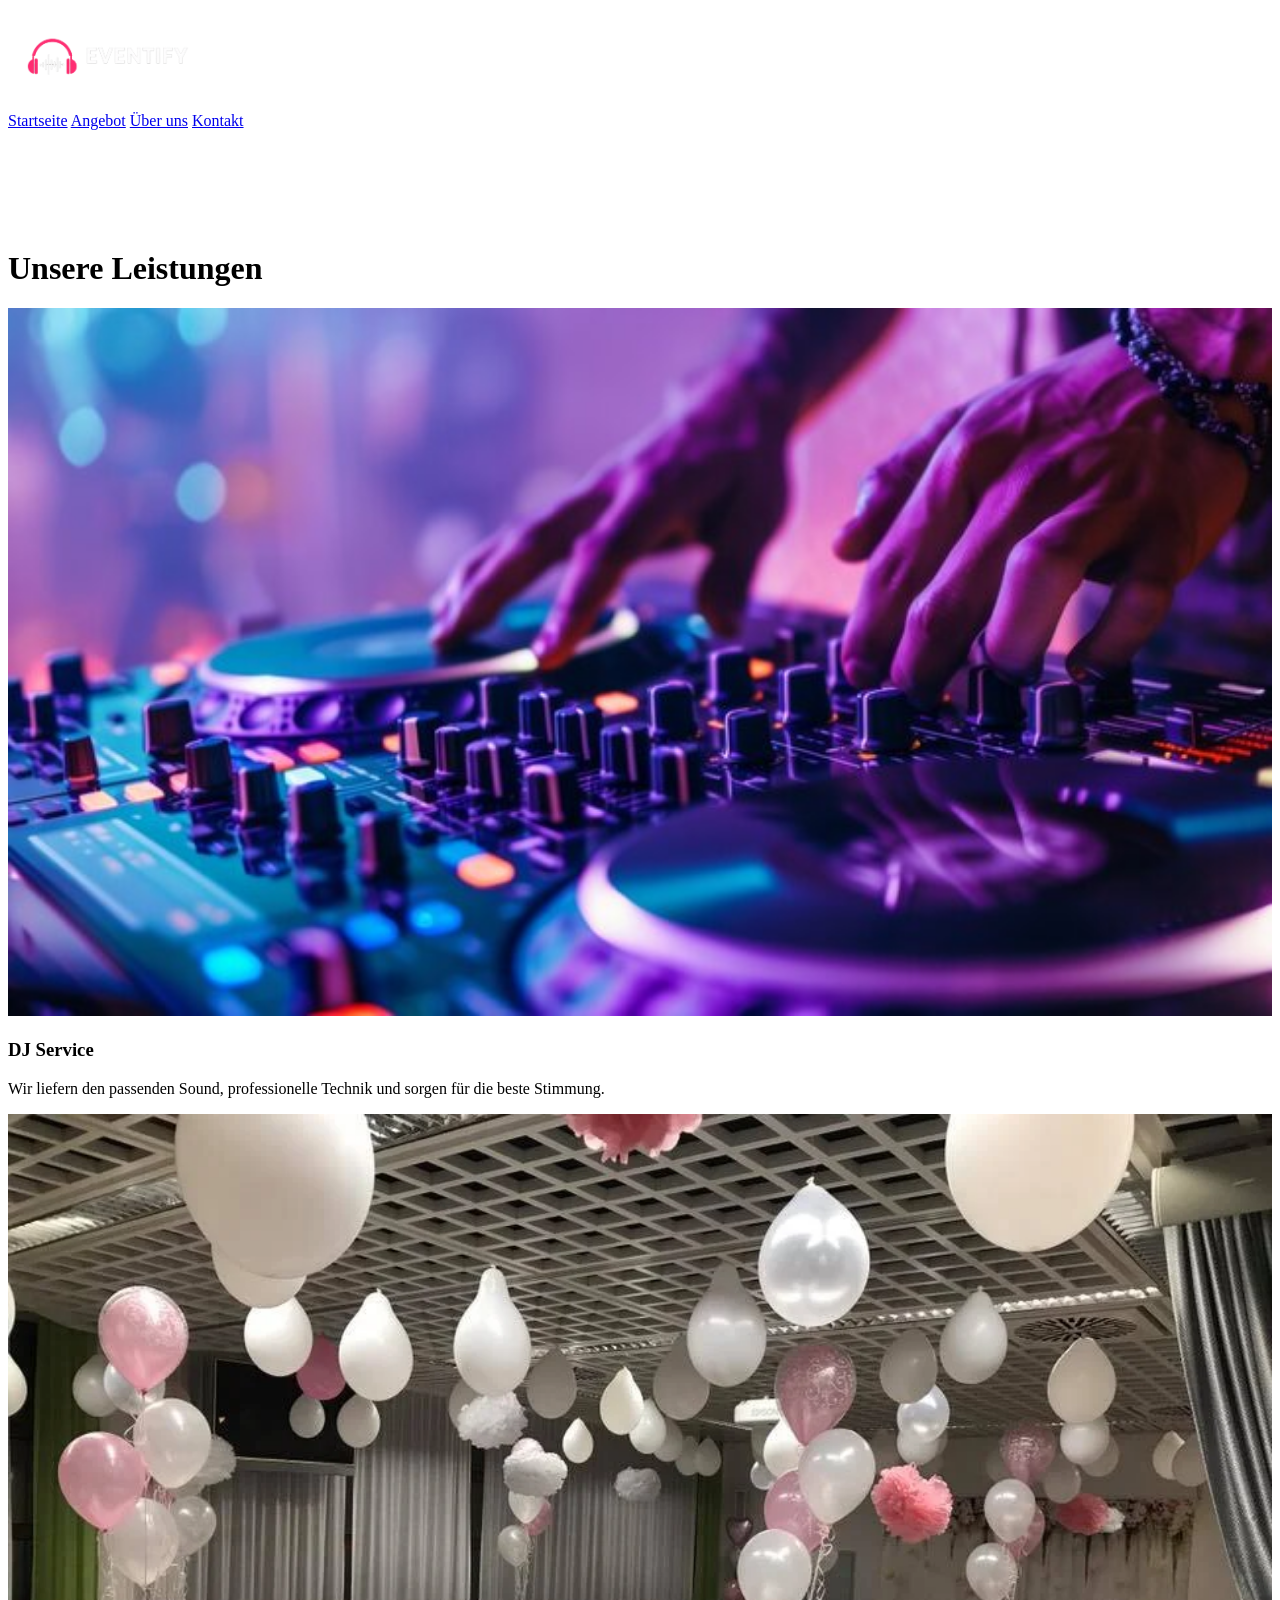
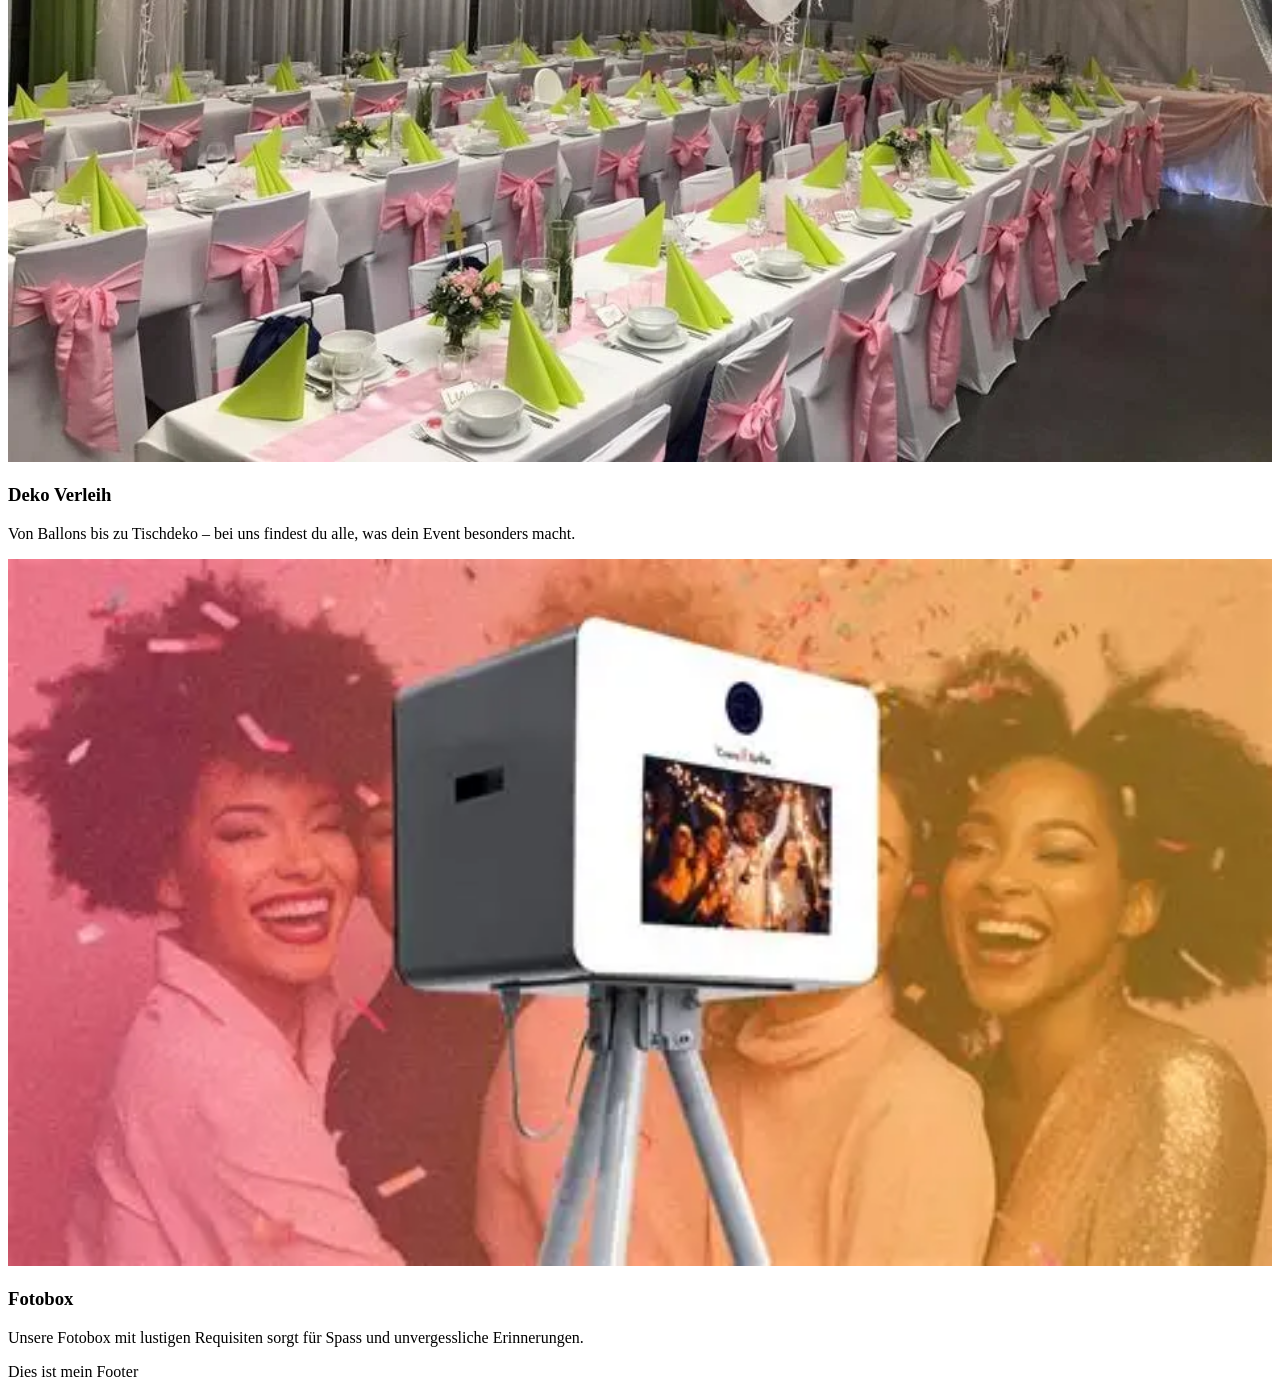
==== html/angebot.html @ fdd5a8ed "fotobox-card angepasst" ====
<!DOCTYPE html>
<html lang="de">
<head>
    <title>Angebot</title>
    <meta name="viewport" content="width=device-width, initial-scale=1">

    <!-- W3CSS Framework -->
    <link rel="stylesheet" href="https://www.w3schools.com/w3css/5/w3.css">
</head>

<body>

<!-- Navigation -->
<header class="w3-top">
    <div class="w3-bar w3-black w3-padding">

        <a href="../index.html" class="w3-bar-item">
            <img src="../img/logo-transp.png" style="width:200px;">
        </a>

        <div class="w3-right">
            <a href="../index.html" class="w3-bar-item w3-button">Startseite</a>
            <a href="angebot.html" class="w3-bar-item w3-button">Angebot</a>
            <a href="ueber-uns.html" class="w3-bar-item w3-button">Über uns</a>
            <a href="kontakt.html" class="w3-bar-item w3-button">Kontakt</a>
        </div>

    </div>
</header>

<!-- Inhalt -->
<main style="margin-top:120px;" class="w3-container">

    <h1>Unsere Leistungen</h1>

    <div class="w3-row-padding">

        <div class="w3-third w3-card w3-padding">
            <img src="../img/dj.jpg" alt="DJ Service" style="width:100%; height:auto;">
            <h3>DJ Service</h3>
            <p>Wir liefern den passenden Sound, professionelle Technik und sorgen für
            die beste Stimmung.</p>
        </div>
        <div class="w3-third w3-card w3-padding">
            <img src="../img/ballons.webp" alt="Deko Verleih" style="width:100%; height:auto;">
            <h3>Deko Verleih</h3>
            <p>Von Ballons bis zu Tischdeko – bei uns findest du alle, was dein Event besonders macht.</p>
        </div>
        <div class="w3-third w3-card w3-padding">
            <img src="../img/fotobox.webp" alt="Fotobox" style="width:100%; height:auto;">
            <h3>Fotobox</h3>
            <p>Unsere Fotobox mit lustigen Requisiten sorgt für Spass und unvergessliche Erinnerungen.</p>
        </div>


    </div>

</main>

<!-- Footer -->
<footer class="w3-container w3-light-blue">
    <p>Dies ist mein Footer</p>
</footer>

</body>
</html>
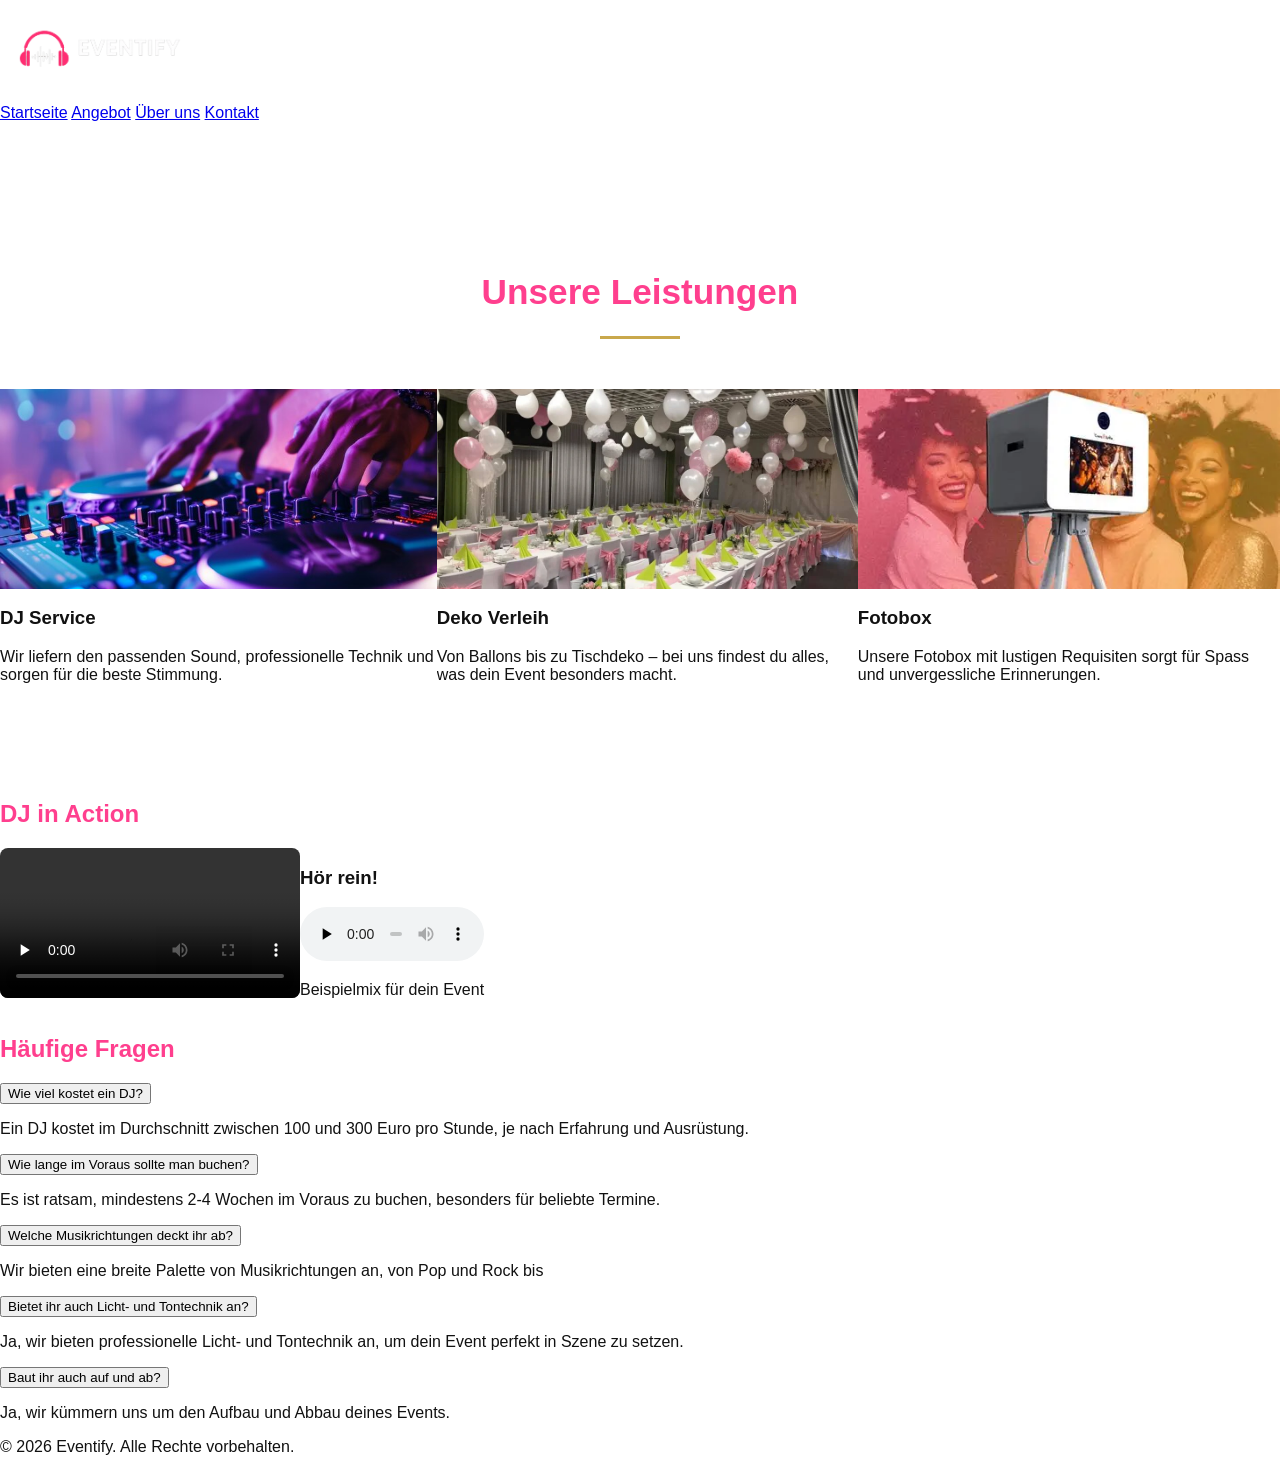
==== commit 6358d417: "Ganze Seite erstellt / verbessert" ====
--- a/html/angebot.html
+++ b/html/angebot.html
@@ -1,66 +1,149 @@
 <!DOCTYPE html>
 <html lang="de">
+
 <head>
-    <title>Angebot</title>
+    <title>Eventify - Angebot</title>
     <meta name="viewport" content="width=device-width, initial-scale=1">
+    <link rel="stylesheet" href="https://www.w3schools.com/w3css/5/w3.css">
+    <link rel="stylesheet" href="../css/styles.css">
 
-    <!-- W3CSS Framework -->
-    <link rel="stylesheet" href="https://www.w3schools.com/w3css/5/w3.css">
+     <!-- Favicon -->
+    <link rel="icon" type="png" href="../img/favicon.png">
 </head>
 
 <body>
 
-<!-- Navigation -->
-<header class="w3-top">
-    <div class="w3-bar w3-black w3-padding">
+    <!-- Navigation -->
+    <header class="w3-top">
+        <div class="w3-bar w3-black w3-padding">
+            <a href="../index.html" class="w3-bar-item">
+                <img src="../img/logo-transp.png" alt="Logo Eventify" style="width:200px;">
+            </a>
+            <div class="w3-right w3-display-right">
+                <a href="../index.html" class="w3-bar-item w3-button">Startseite</a>
+                <a href="angebot.html" class="w3-bar-item w3-button">Angebot</a>
+                <a href="ueber-uns.html" class="w3-bar-item w3-button">Über uns</a>
+                <a href="kontakt.html" class="w3-bar-item w3-button">Kontakt</a>
+            </div>
+        </div>
+    </header>
 
-        <a href="../index.html" class="w3-bar-item">
-            <img src="../img/logo-transp.png" style="width:200px;">
-        </a>
+    <main>
 
-        <div class="w3-right">
-            <a href="../index.html" class="w3-bar-item w3-button">Startseite</a>
-            <a href="angebot.html" class="w3-bar-item w3-button">Angebot</a>
-            <a href="ueber-uns.html" class="w3-bar-item w3-button">Über uns</a>
-            <a href="kontakt.html" class="w3-bar-item w3-button">Kontakt</a>
+        <!-- Cards -->
+        <div class="w3-container" style="margin-top:150px; margin-bottom:100px;">
+
+            <div class="section-title">
+                <h1>Unsere Leistungen</h1>
+                <div class="gold-line"></div>
+            </div>
+
+        <div class="w3-row">
+    <div class="w3-quarter w3-padding-small">
+        <div class="w3-card" style="overflow:hidden; height:100%;">
+            <img src="../img/dj.jpg" alt="DJ Service" style="width:100%; height:200px; object-fit:cover; display:block;">
+            <div class="w3-padding">
+                <h3 class="w3-text-pink">DJ Service</h3>
+                <p>Wir liefern den passenden Sound, professionelle Technik und sorgen für die beste Stimmung.</p>
+            </div>
+        </div>
+    </div>
+    <div class="w3-half w3-padding-small">
+        <div class="w3-card" style="overflow:hidden; height:100%;">
+            <img src="../img/ballons.webp" alt="Deko Verleih" style="width:100%; height:200px; object-fit:cover; display:block;">
+            <div class="w3-padding">
+                <h3 class="w3-text-pink">Deko Verleih</h3>
+                <p>Von Ballons bis zu Tischdeko – bei uns findest du alles, was dein Event besonders macht.</p>
+            </div>
+        </div>
+    </div>
+    <div class="w3-quarter w3-padding-small">
+        <div class="w3-card" style="overflow:hidden; height:100%;">
+            <img src="../img/fotobox.webp" alt="Fotobox" style="width:100%; height:200px; object-fit:cover; display:block;">
+            <div class="w3-padding">
+                <h3 class="w3-text-pink">Fotobox</h3>
+                <p>Unsere Fotobox mit lustigen Requisiten sorgt für Spass und unvergessliche Erinnerungen.</p>
+            </div>
+        </div>
+    </div>
+</div>
         </div>
 
-    </div>
-</header>
-
-<!-- Inhalt -->
-<main style="margin-top:120px;" class="w3-container">
-
-    <h1>Unsere Leistungen</h1>
-
-    <div class="w3-row-padding">
-
-        <div class="w3-third w3-card w3-padding">
-            <img src="../img/dj.jpg" alt="DJ Service" style="width:100%; height:auto;">
-            <h3>DJ Service</h3>
-            <p>Wir liefern den passenden Sound, professionelle Technik und sorgen für
-            die beste Stimmung.</p>
-        </div>
-        <div class="w3-third w3-card w3-padding">
-            <img src="../img/ballons.webp" alt="Deko Verleih" style="width:100%; height:auto;">
-            <h3>Deko Verleih</h3>
-            <p>Von Ballons bis zu Tischdeko – bei uns findest du alle, was dein Event besonders macht.</p>
-        </div>
-        <div class="w3-third w3-card w3-padding">
-            <img src="../img/fotobox.webp" alt="Fotobox" style="width:100%; height:auto;">
-            <h3>Fotobox</h3>
-            <p>Unsere Fotobox mit lustigen Requisiten sorgt für Spass und unvergessliche Erinnerungen.</p>
+        <!-- Video + Audio -->
+        <div class="w3-container w3-padding-16">
+            <h2>DJ in Action</h2>
+            <div class="w3-row">
+                <div class="w3-half">
+                    <video controls preload="none" style="width:100%;">
+                        <source src="../img/skeleton_video.mp4" type="video/mp4">
+                    </video>
+                </div>
+                <div class="w3-half w3-padding">
+                    <h3>Hör rein!</h3>
+                    <audio controls preload="none" style="width:100%;">
+                        <source src="../img/partyaudio.mp3" type="audio/mp3">
+                    </audio>
+                    <p>Beispielmix für dein Event</p>
+                </div>
+            </div>
         </div>
 
+        <!-- Accordion -->
+        <div class="w3-container w3-padding-16">
 
-    </div>
+            <h2>Häufige Fragen</h2>
 
-</main>
+            <button onclick="myFunction('Demo1')" class="w3-button w3-block w3-white w3-border w3-left-align"> Wie viel
+                kostet ein DJ?</button>
+            <div id="Demo1" class="w3-hide w3-container">
+                <p>Ein DJ kostet im Durchschnitt zwischen 100 und 300 Euro pro Stunde, je nach Erfahrung und Ausrüstung.
+                </p>
+            </div>
 
-<!-- Footer -->
-<footer class="w3-container w3-light-blue">
-    <p>Dies ist mein Footer</p>
-</footer>
+            <button onclick="myFunction('Demo2')" class="w3-button w3-block w3-white w3-border w3-left-align"> Wie lange
+                im Voraus sollte man buchen?</button>
+            <div id="Demo2" class="w3-hide w3-container">
+                <p>Es ist ratsam, mindestens 2-4 Wochen im Voraus zu buchen, besonders für beliebte Termine.</p>
+            </div>
+            <button onclick="myFunction('Demo3')" class="w3-button w3-block w3-white w3-border w3-left-align"> Welche
+                Musikrichtungen deckt ihr ab?</button>
+            <div id="Demo3" class="w3-hide w3-container">
+                <p>Wir bieten eine breite Palette von Musikrichtungen an, von Pop und Rock bis
+            </div>
+            <button onclick="myFunction('Demo4')" class="w3-button w3-block w3-white w3-border w3-left-align"> Bietet
+                ihr auch Licht- und Tontechnik an?</button>
+            <div id="Demo4" class="w3-hide w3-container">
+                <p>Ja, wir bieten professionelle Licht- und Tontechnik an, um dein Event perfekt in Szene zu setzen.</p>
+            </div>
+            <button onclick="myFunction('Demo5')" class="w3-button w3-block w3-white w3-border w3-left-align"> Baut ihr
+                auch auf und ab?</button>
+            <div id="Demo5" class="w3-hide w3-container">
+                <p>Ja, wir kümmern uns um den Aufbau und Abbau deines Events.</p>
+            </div>
+
+            <script>
+                function myFunction(id) {
+                    var x = document.getElementById(id);
+                    if (x.className.indexOf("w3-show") == -1) {
+                        x.className += " w3-show";
+                        x.previousElementSibling.className =
+                            x.previousElementSibling.className.replace("w3-white", "w3-pink");
+                    } else {
+                        x.className = x.className.replace(" w3-show", "");
+                        x.previousElementSibling.className =
+                            x.previousElementSibling.className.replace("w3-pink", "w3-white");
+                    }
+                }
+            </script>
+        </div>
+
+    </main>
+
+    <!-- Footer -->
+    <footer class="w3-container w3-black w3-padding">
+        <p class="w3-center">&copy; 2026 Eventify. Alle Rechte vorbehalten.</p>
+    </footer>
 
 </body>
+
 </html>
--- a/css/styles.css
+++ b/css/styles.css
@@ -0,0 +1,66 @@
+/*--Farben & Variablen--*/
+:root {
+    --gold: #c9a84c;
+    --pink: #ff3f8e;
+    --black: #111111;
+    --white: #ffffff;
+    --grau-hell: #f5f5f5;
+}
+
+/*--Allgemein--*/
+* {
+    box-sizing: border-box;
+}
+
+body {
+    font-family: Arial, Helvetica, sans-serif;
+    color: var(--black);
+    margin: 0;
+    padding: 0;
+}
+
+h2 {
+    color: var(--pink);
+}
+
+/*--Abschnittstitel--*/
+.section-title {
+    text-align: center;
+    margin-bottom: 50px;
+}
+
+.section-title h1 {
+    color: var(--pink);
+    font-size: 2.2rem;
+}
+
+.gold-line {
+    width: 80px;
+    height: 3px;
+    background-color: var(--gold);
+    margin: 0 auto;
+}
+
+/*--Audio & Video--*/
+.media-bereich {
+    display: flex;
+    align-items: center;
+    gap: 40px;
+    flex-wrap: wrap;
+    margin-bottom: 150px;
+}
+
+video, audio {
+    border-radius: 8px;
+}
+
+.w3-row {
+    display: flex;
+    align-items: stretch;
+}
+
+.w3-bar .w3-button:hover,
+.w3-bar .w3-button:active {
+    background-color: var(--pink) !important;
+    color: white !important;
+}
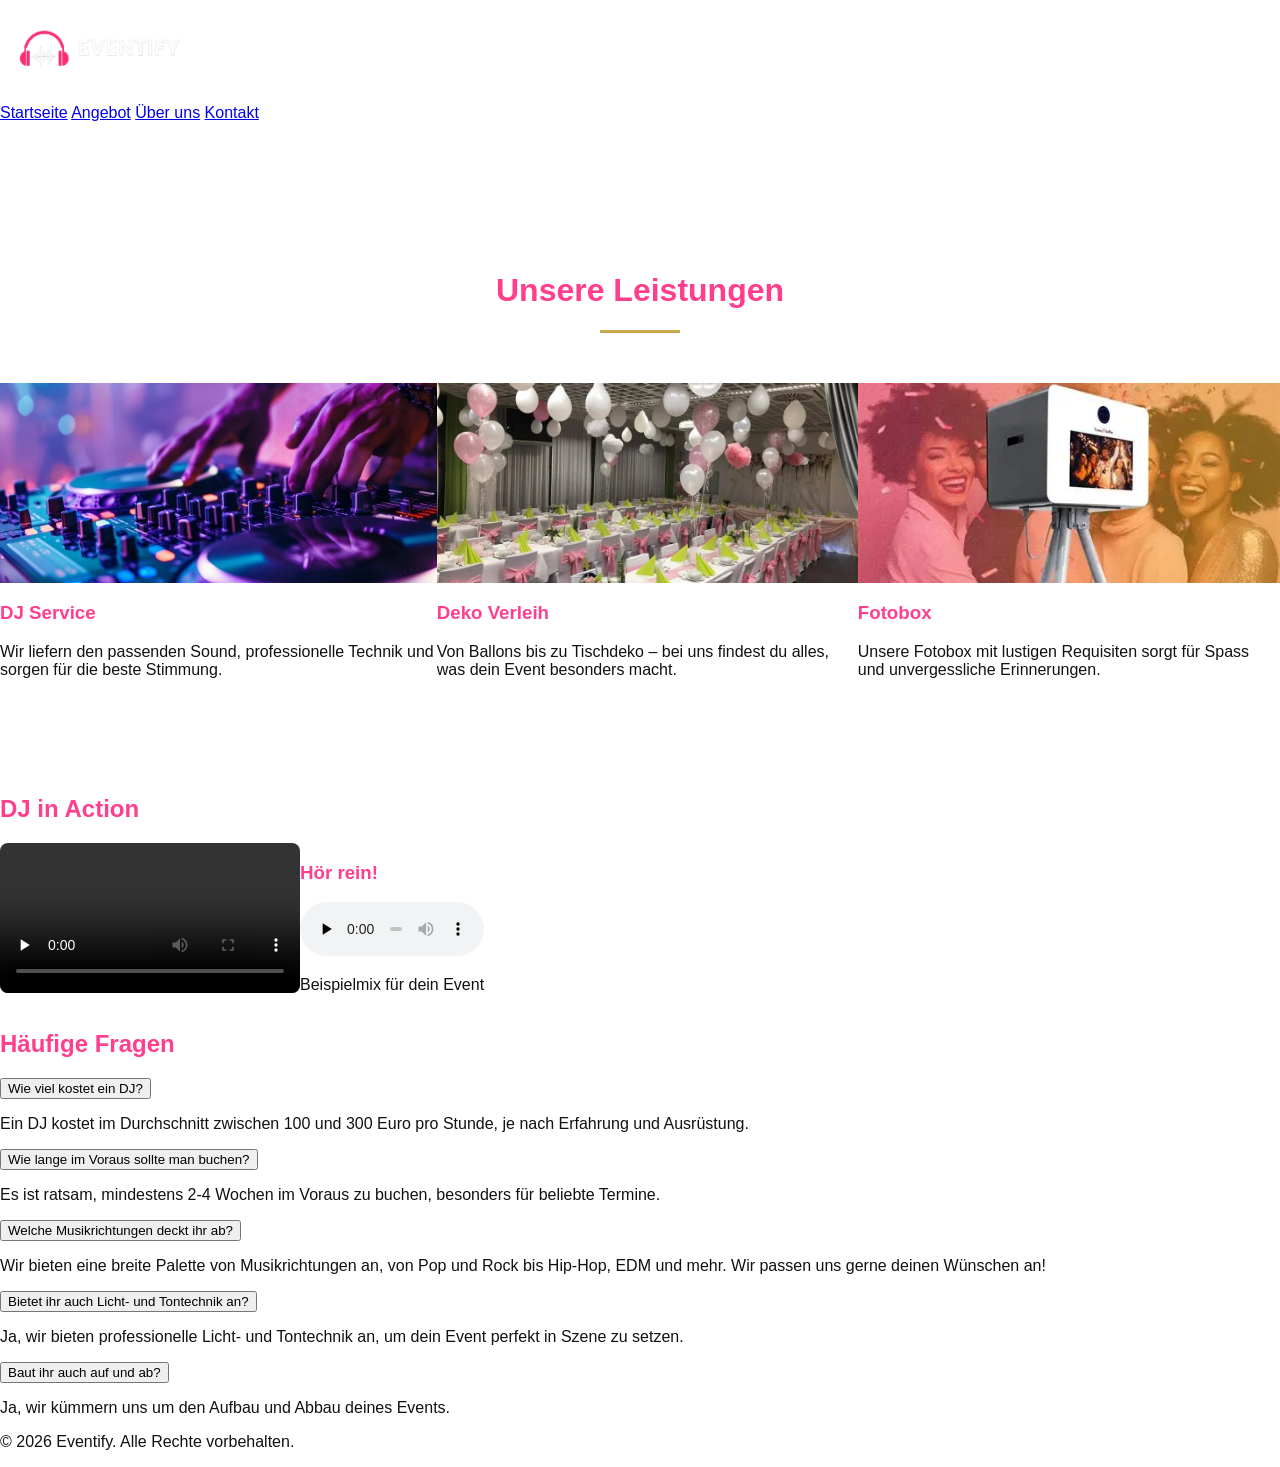
==== commit 362dca55: "kleine Textanpassung" ====
--- a/html/angebot.html
+++ b/html/angebot.html
@@ -108,7 +108,7 @@
             <button onclick="myFunction('Demo3')" class="w3-button w3-block w3-white w3-border w3-left-align"> Welche
                 Musikrichtungen deckt ihr ab?</button>
             <div id="Demo3" class="w3-hide w3-container">
-                <p>Wir bieten eine breite Palette von Musikrichtungen an, von Pop und Rock bis
+                <p>Wir bieten eine breite Palette von Musikrichtungen an, von Pop und Rock bis Hip-Hop, EDM und mehr. Wir passen uns gerne deinen Wünschen an!</p>
             </div>
             <button onclick="myFunction('Demo4')" class="w3-button w3-block w3-white w3-border w3-left-align"> Bietet
                 ihr auch Licht- und Tontechnik an?</button>
--- a/css/styles.css
+++ b/css/styles.css
@@ -21,6 +21,12 @@
 
 h2 {
     color: var(--pink);
+    font-weight: bold;
+}
+
+h3 {
+    color: var(--pink);
+    font-weight: bold;
 }
 
 /*--Abschnittstitel--*/
@@ -31,7 +37,7 @@
 
 .section-title h1 {
     color: var(--pink);
-    font-size: 2.2rem;
+    font-family: 'Arial Black', Arial, Helvetica, sans-serif;
 }
 
 .gold-line {
@@ -63,4 +69,20 @@
 .w3-bar .w3-button:active {
     background-color: var(--pink) !important;
     color: white !important;
+}
+
+/* Formular: beim Laden einblenden mit Animation */
+.anfrage-karte {
+    animation: einblenden 1s;
+}
+
+@keyframes einblenden {
+    from {
+        opacity: 0;
+        transform: translateY(40px);
+    }
+    to {
+        opacity: 1;
+        transform: translateY(0);
+    }
 }
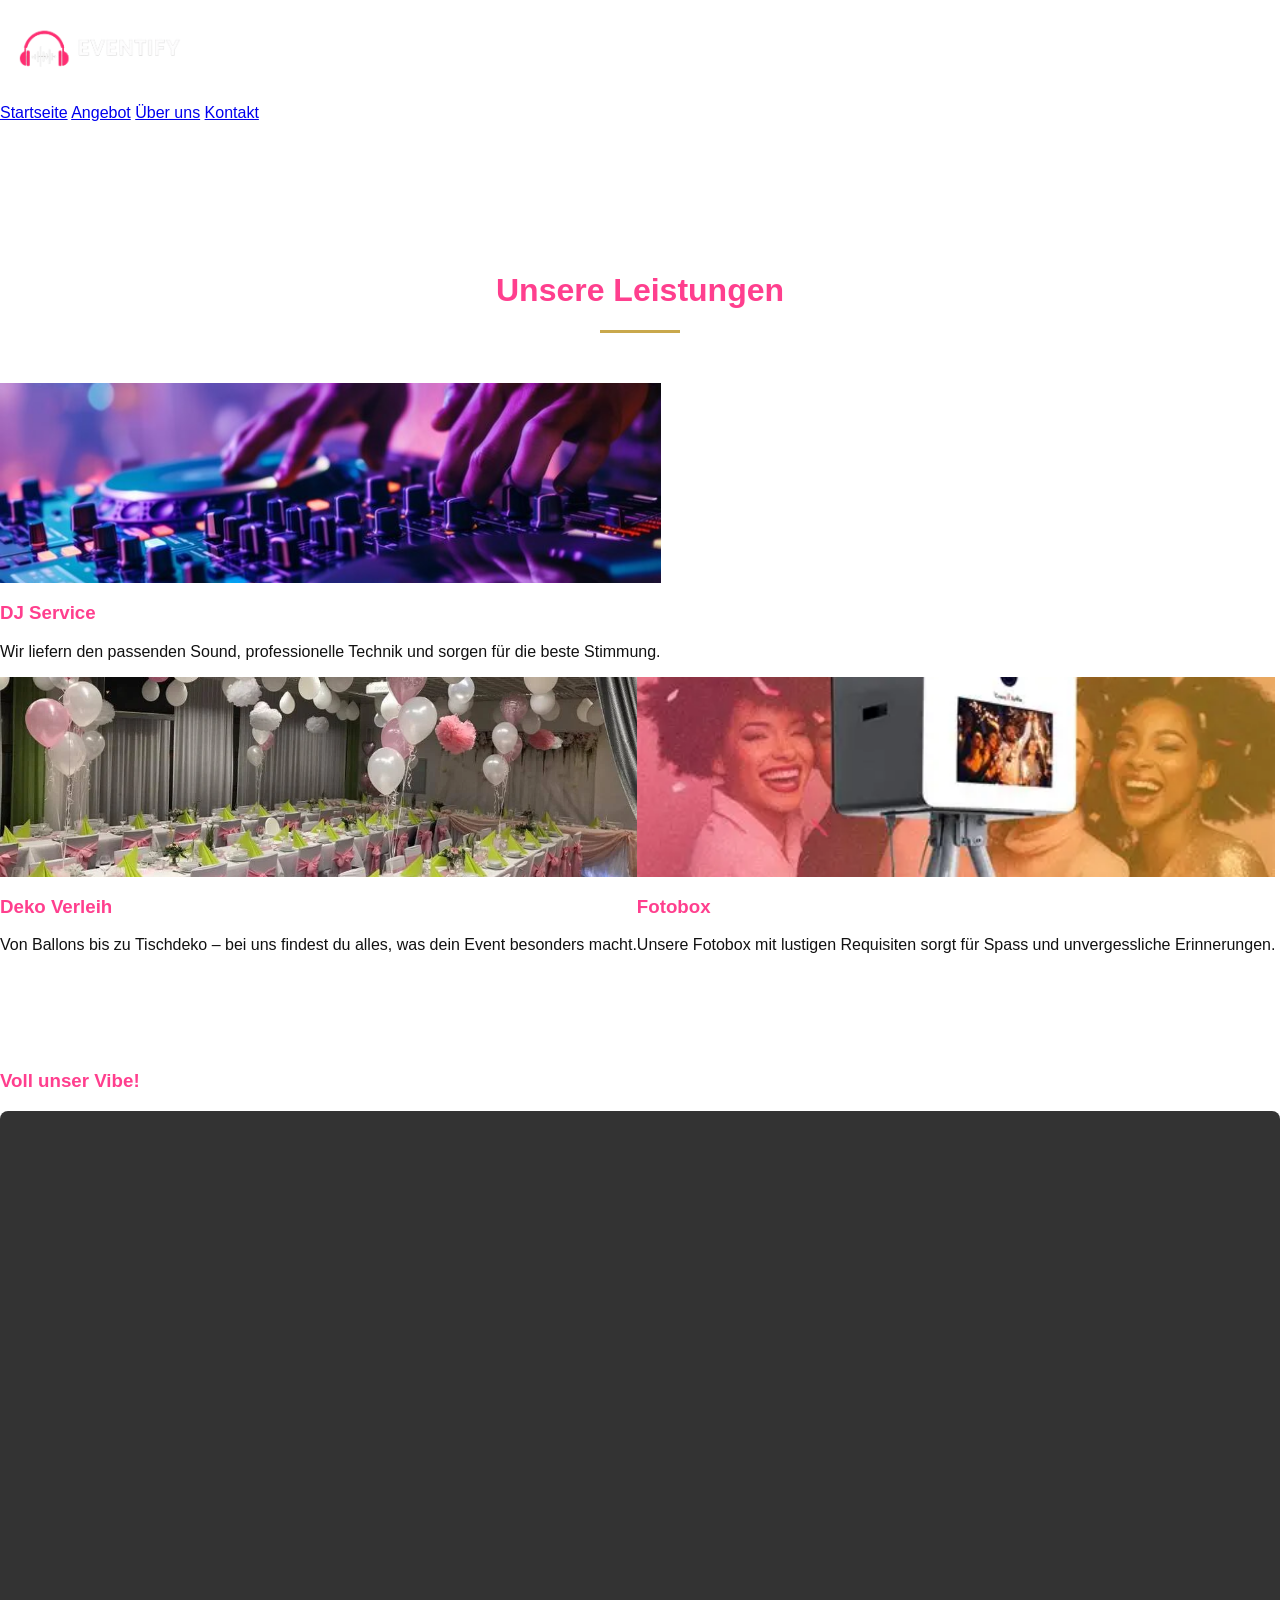
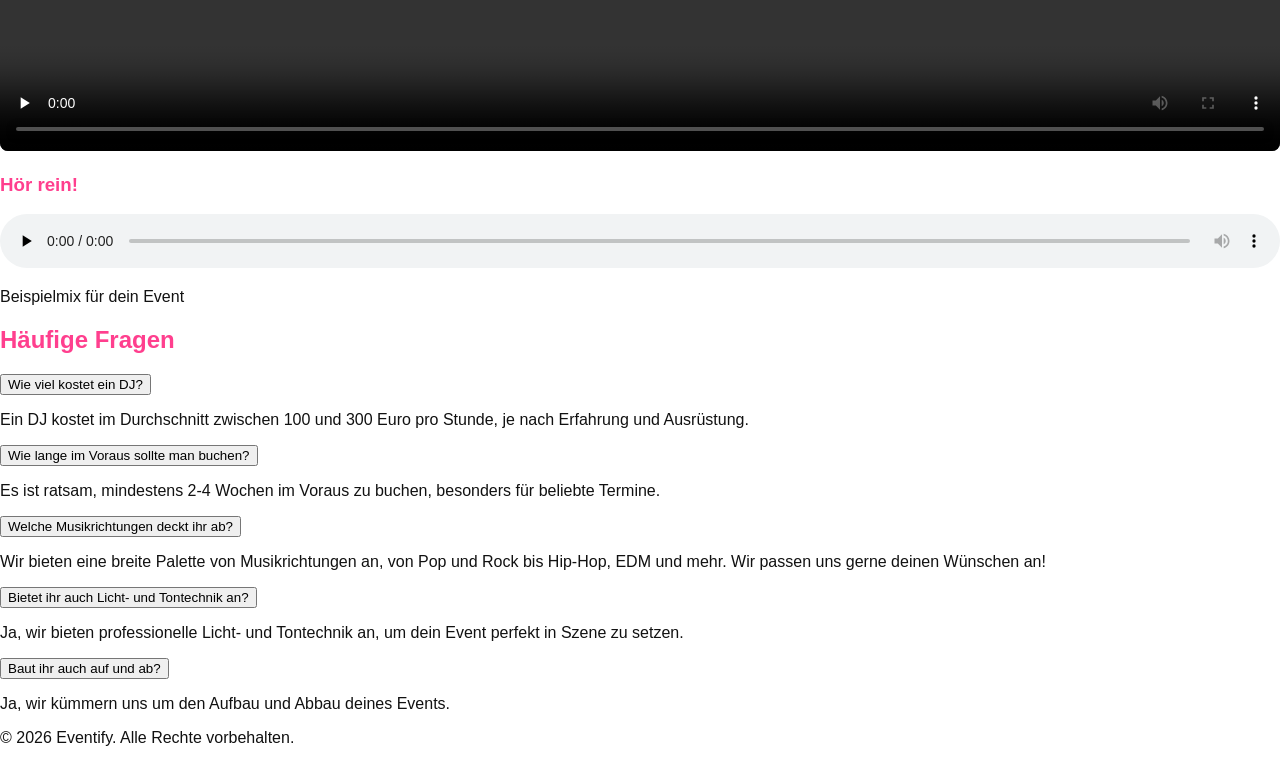
==== commit 8ddd86cd: "kleine Verbesserungen" ====
--- a/html/angebot.html
+++ b/html/angebot.html
@@ -38,8 +38,9 @@
                 <div class="gold-line"></div>
             </div>
 
-        <div class="w3-row">
-    <div class="w3-quarter w3-padding-small">
+        <!-- Cards: 3-spaltig → Tablet 2-spaltig → Handy 1-spaltig -->
+<div class="w3-row">
+    <div class="w3-col s12 m6 l3 w3-padding-small">
         <div class="w3-card" style="overflow:hidden; height:100%;">
             <img src="../img/dj.jpg" alt="DJ Service" style="width:100%; height:200px; object-fit:cover; display:block;">
             <div class="w3-padding">
@@ -48,7 +49,7 @@
             </div>
         </div>
     </div>
-    <div class="w3-half w3-padding-small">
+    <div class="w3-col s12 m6 l6 w3-padding-small">
         <div class="w3-card" style="overflow:hidden; height:100%;">
             <img src="../img/ballons.webp" alt="Deko Verleih" style="width:100%; height:200px; object-fit:cover; display:block;">
             <div class="w3-padding">
@@ -57,7 +58,7 @@
             </div>
         </div>
     </div>
-    <div class="w3-quarter w3-padding-small">
+    <div class="w3-col s12 m6 l3 w3-padding-small">
         <div class="w3-card" style="overflow:hidden; height:100%;">
             <img src="../img/fotobox.webp" alt="Fotobox" style="width:100%; height:200px; object-fit:cover; display:block;">
             <div class="w3-padding">
@@ -70,23 +71,21 @@
         </div>
 
         <!-- Video + Audio -->
-        <div class="w3-container w3-padding-16">
-            <h2>DJ in Action</h2>
-            <div class="w3-row">
-                <div class="w3-half">
-                    <video controls preload="none" style="width:100%;">
-                        <source src="../img/skeleton_video.mp4" type="video/mp4">
-                    </video>
-                </div>
-                <div class="w3-half w3-padding">
-                    <h3>Hör rein!</h3>
-                    <audio controls preload="none" style="width:100%;">
-                        <source src="../img/partyaudio.mp3" type="audio/mp3">
-                    </audio>
-                    <p>Beispielmix für dein Event</p>
-                </div>
-            </div>
-        </div>
+<div class="w3-col w3-padding">
+    <h3>Voll unser Vibe!</h3>
+    <div class="w3-col s12 m6 w3-padding-small">
+        <video controls preload="none" style="width:100%;">
+            <source src="../img/skeleton_video.mp4" type="video/mp4">
+        </video>
+    </div>
+    <div class="w3-col s12 m6 w3-padding">
+        <h3>Hör rein!</h3>
+        <audio controls preload="none" style="width:100%;">
+            <source src="../img/partyaudio.mp3" type="audio/mp3">
+        </audio>
+        <p>Beispielmix für dein Event</p>
+    </div>
+</div>
 
         <!-- Accordion -->
         <div class="w3-container w3-padding-16">
--- a/css/styles.css
+++ b/css/styles.css
@@ -13,17 +13,13 @@
 }
 
 body {
+    margin: 0;
+    padding: 0;
     font-family: Arial, Helvetica, sans-serif;
     color: var(--black);
-    margin: 0;
-    padding: 0;
-}
-
-h2 {
-    color: var(--pink);
-    font-weight: bold;
-}
-
+}
+
+h2,
 h3 {
     color: var(--pink);
     font-weight: bold;
@@ -56,13 +52,16 @@
     margin-bottom: 150px;
 }
 
-video, audio {
+video,
+audio {
     border-radius: 8px;
 }
 
+/*--W3.CSS Anpassungen--*/
 .w3-row {
     display: flex;
     align-items: stretch;
+    flex-wrap: wrap; /* NEU: erlaubt Umbruch */
 }
 
 .w3-bar .w3-button:hover,
@@ -71,7 +70,7 @@
     color: white !important;
 }
 
-/* Formular: beim Laden einblenden mit Animation */
+/* Formular Animation */
 .anfrage-karte {
     animation: einblenden 1s;
 }
@@ -81,8 +80,139 @@
         opacity: 0;
         transform: translateY(40px);
     }
+
     to {
         opacity: 1;
         transform: translateY(0);
     }
+}
+
+/* =========================================
+   CSS FÜR STARTSEITE
+========================================= */
+
+.startseite {
+    margin-top: 95px;
+}
+
+/* Logo */
+.logo {
+    width: 200px;
+}
+
+/* Hero Bereich */
+.hero-section {
+    position: relative;
+}
+
+.hero-image {
+    width: 100%;
+    height: 600px;
+    object-fit: cover;
+    display: block;
+}
+
+.hero-overlay {
+    position: absolute;
+    top: 50%;
+    left: 50%;
+    transform: translate(-50%, -50%);
+    text-align: center;
+    color: white;
+    width: 80%;
+}
+
+.hero-title {
+    font-size: 55px;
+    font-weight: bold;
+    margin-bottom: 20px;
+}
+
+.hero-text {
+    font-size: 24px;
+    margin-bottom: 30px;
+}
+
+/* Pinke Buttons & Überschriften */
+.pink-button {
+    background-color: #FF2F73;
+    color: white;
+    border-radius: 8px;
+    padding: 12px 24px;
+}
+
+.pink-button:hover {
+    background-color: #e02162;
+    color: white;
+}
+
+.pink-heading {
+    color: #FF2F73;
+    font-weight: bold;
+    margin-bottom: 25px;
+}
+
+/* Text Bereich */
+.about-text {
+    font-size: 18px;
+    line-height: 1.8;
+    margin-bottom: 30px;
+}
+
+/* Bild rechts */
+.about-image {
+    width: 100%;
+}
+
+/* Schwarzer Bereich */
+.services-section {
+    background-color: black;
+    color: white;
+}
+
+.services-section h3 {
+    margin-top: 20px;
+}
+
+.services-section p,
+.w3-animate-left p {
+    font-size: 18px;
+    line-height: 1.6;
+}
+
+.w3-animate-left p {
+    margin-top: 15px;
+}
+
+/* Responsive */
+@media screen and (max-width: 768px) {
+
+    .hero-title {
+        font-size: 36px;
+    }
+
+    .hero-text {
+        font-size: 18px;
+    }
+
+    .hero-image {
+        height: 450px;
+    }
+}
+
+/* Vorteile: Tablet 2-spaltig, Handy 1-spaltig */
+@media (max-width: 992px) {
+    .vorteile-row > div { width: 50% !important; }
+}
+@media (max-width: 600px) {
+    .vorteile-row > div { width: 100% !important; }
+}
+
+/* Über uns: immer 2-spaltig, auch auf Handy */
+.ueber-uns-row {
+    flex-wrap: nowrap !important;
+}
+
+.ueber-uns-row > div {
+    width: 50% !important;
 }
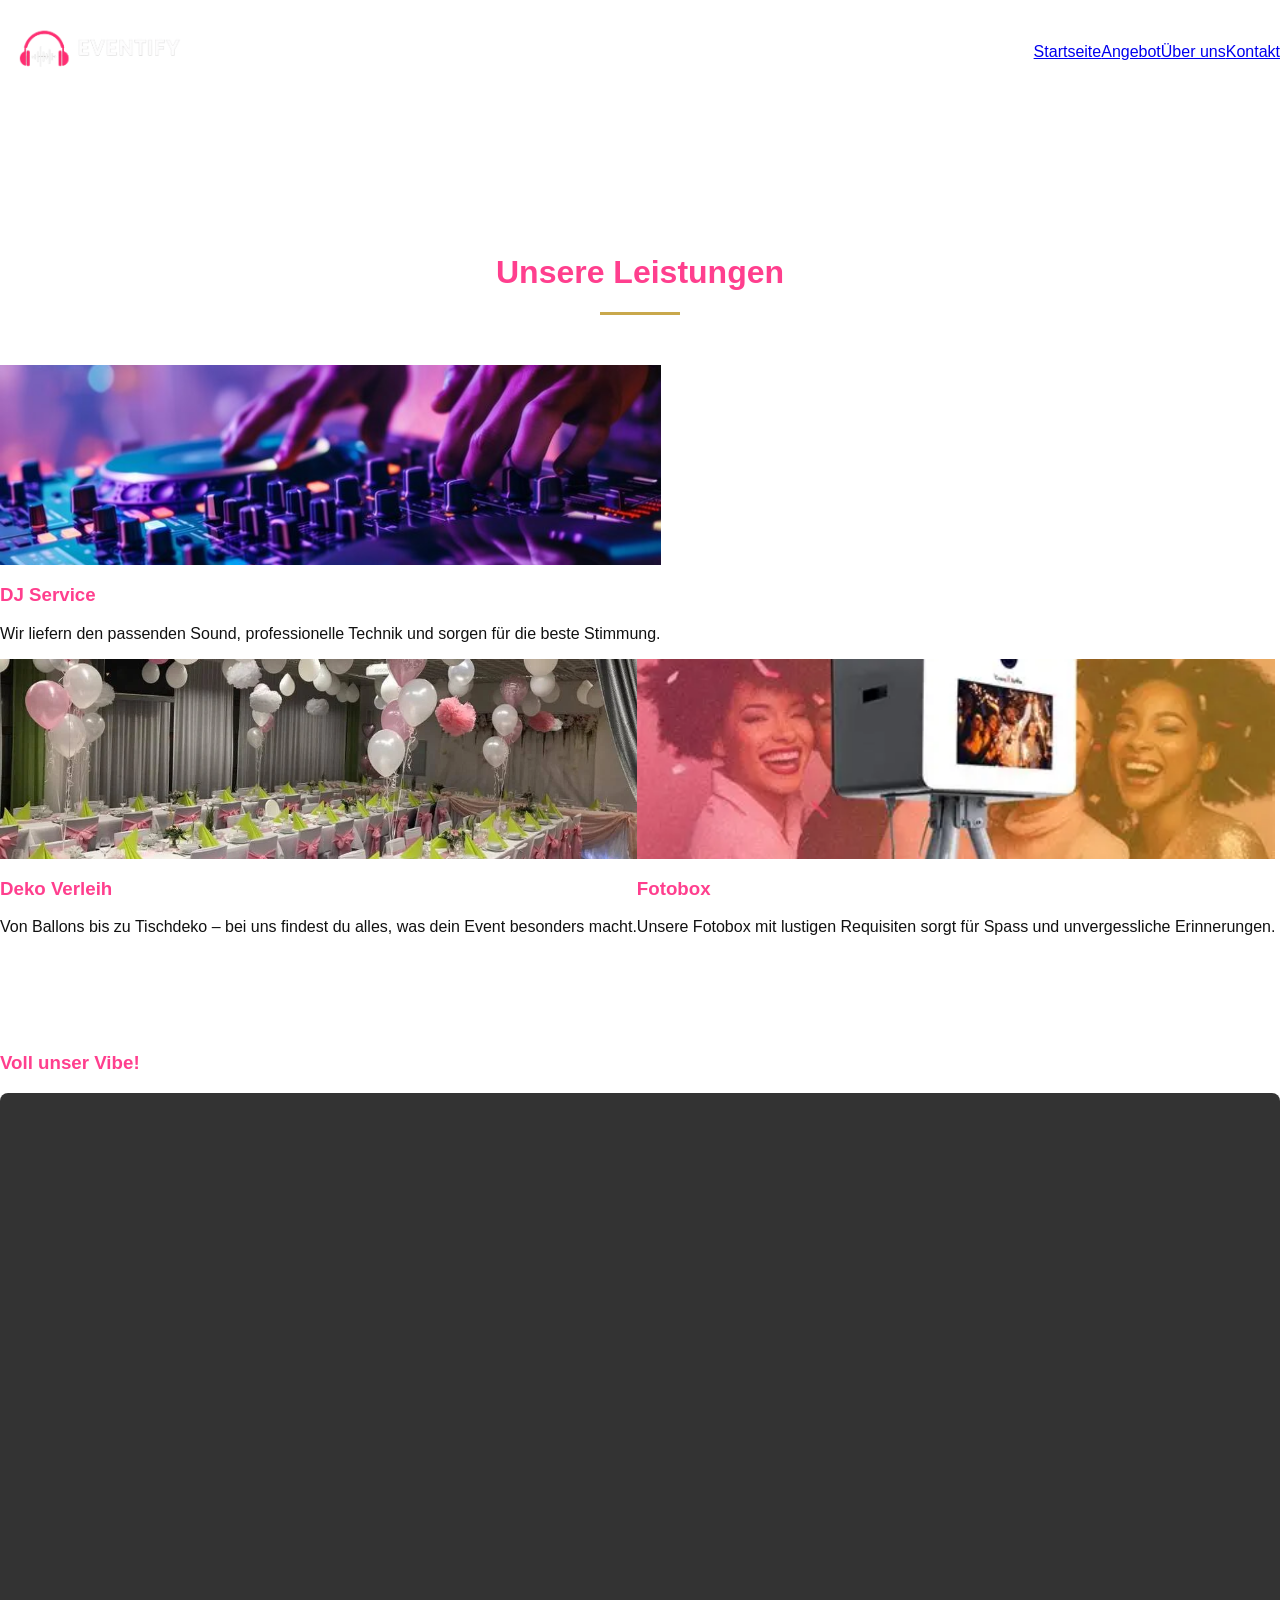
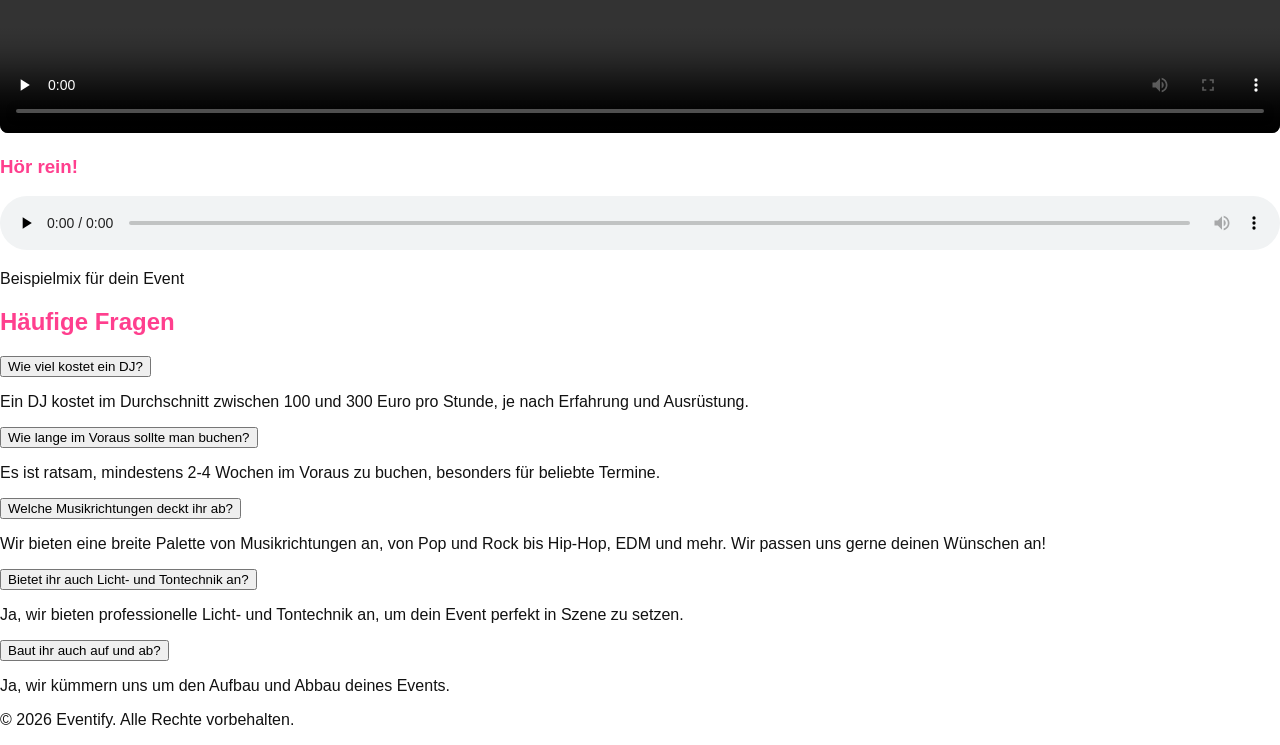
==== commit 22bc4e84: "Navigation responsive gemacht" ====
--- a/html/angebot.html
+++ b/html/angebot.html
@@ -14,19 +14,21 @@
 <body>
 
     <!-- Navigation -->
-    <header class="w3-top">
-        <div class="w3-bar w3-black w3-padding">
-            <a href="../index.html" class="w3-bar-item">
-                <img src="../img/logo-transp.png" alt="Logo Eventify" style="width:200px;">
-            </a>
-            <div class="w3-right w3-display-right">
-                <a href="../index.html" class="w3-bar-item w3-button">Startseite</a>
-                <a href="angebot.html" class="w3-bar-item w3-button">Angebot</a>
-                <a href="ueber-uns.html" class="w3-bar-item w3-button">Über uns</a>
-                <a href="kontakt.html" class="w3-bar-item w3-button">Kontakt</a>
-            </div>
-        </div>
-    </header>
+<header class="w3-top">
+    <div class="w3-bar w3-black w3-padding nav-bar">
+        <a href="../index.html" class="w3-bar-item">
+            <img src="../img/logo-transp.png" alt="Eventify Logo" class="logo">
+        </a>
+        <button class="w3-bar-item w3-button hamburger-btn" onclick="document.getElementById('nav-links').classList.toggle('open')">&#9776;</button>
+        <nav id="nav-links" class="nav-links">
+            <a href="../index.html" class="w3-bar-item w3-button">Startseite</a>
+            <a href="angebot.html" class="w3-bar-item w3-button">Angebot</a>
+            <a href="ueber-uns.html" class="w3-bar-item w3-button">Über uns</a>
+            <a href="kontakt.html" class="w3-bar-item w3-button">Kontakt</a>
+        </nav>
+    </div>
+</header>
+
 
     <main>
 
--- a/css/styles.css
+++ b/css/styles.css
@@ -215,4 +215,30 @@
 
 .ueber-uns-row > div {
     width: 50% !important;
+}
+
+/*Navigation*/
+
+.nav-bar { 
+    display: flex !important; 
+    align-items: center !important; 
+}
+
+.nav-links { 
+    display: flex; 
+    margin-left: auto; 
+}
+
+.hamburger-btn { 
+    display: none !important; 
+    margin-left: auto; 
+    font-size: 2rem; 
+    background: none !important; 
+}
+
+@media (max-width: 600px) {
+    .hamburger-btn { display: block !important; }
+    .nav-links { display: none; flex-direction: column; width: 100%; position: absolute; top: 100%; left: 0; background: var(--black); }
+    .nav-links.open { display: flex; }
+    .nav-links a:hover { background-color: var(--pink) !important; }
 }
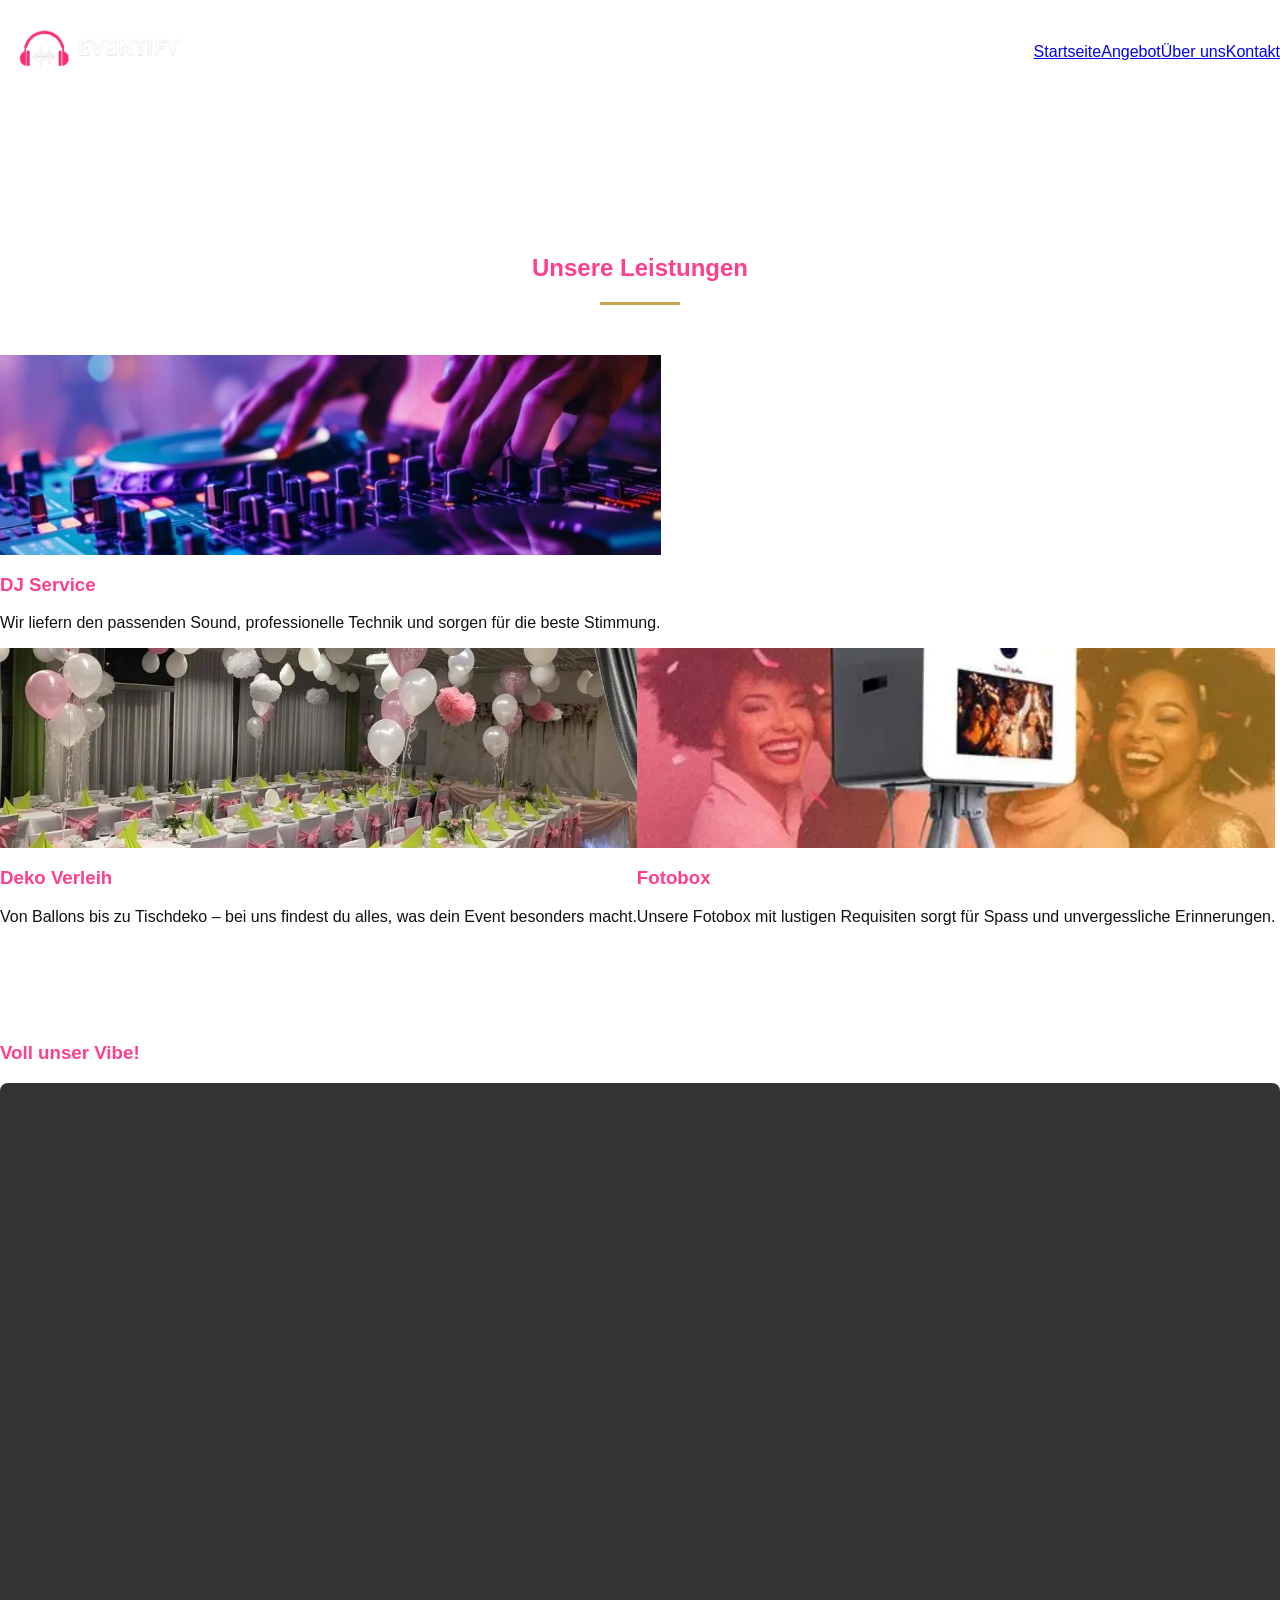
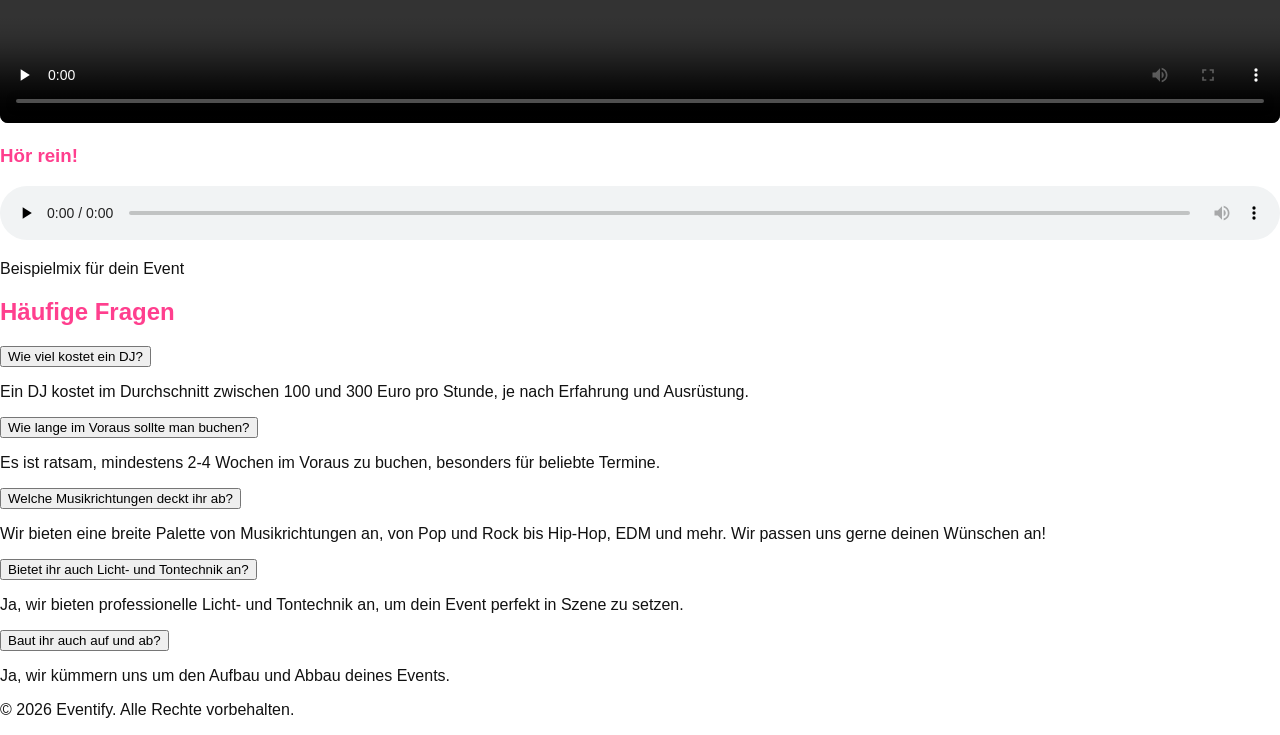
==== commit e85bd5ad: "Angebot Semantisches HTML statt nur div tags und Kommentare ergänzt" ====
--- a/html/angebot.html
+++ b/html/angebot.html
@@ -7,121 +7,127 @@
     <link rel="stylesheet" href="https://www.w3schools.com/w3css/5/w3.css">
     <link rel="stylesheet" href="../css/styles.css">
 
-     <!-- Favicon -->
+    <!-- Favicon -->
     <link rel="icon" type="png" href="../img/favicon.png">
 </head>
 
 <body>
 
     <!-- Navigation -->
-<header class="w3-top">
-    <div class="w3-bar w3-black w3-padding nav-bar">
-        <a href="../index.html" class="w3-bar-item">
-            <img src="../img/logo-transp.png" alt="Eventify Logo" class="logo">
-        </a>
-        <button class="w3-bar-item w3-button hamburger-btn" onclick="document.getElementById('nav-links').classList.toggle('open')">&#9776;</button>
-        <nav id="nav-links" class="nav-links">
-            <a href="../index.html" class="w3-bar-item w3-button">Startseite</a>
-            <a href="angebot.html" class="w3-bar-item w3-button">Angebot</a>
-            <a href="ueber-uns.html" class="w3-bar-item w3-button">Über uns</a>
-            <a href="kontakt.html" class="w3-bar-item w3-button">Kontakt</a>
-        </nav>
-    </div>
-</header>
-
+    <header class="w3-top">
+        <div class="w3-bar w3-black w3-padding nav-bar">
+            <a href="../index.html" class="w3-bar-item">
+                <img src="../img/logo-transp.png" alt="Eventify Logo" class="logo">
+            </a>
+            <!-- Hamburger-Button für Handy, toggle öffnet/schliesst das Menü -->
+            <button class="w3-bar-item w3-button hamburger-btn" onclick="document.getElementById('nav-links').classList.toggle('open')">&#9776;</button>
+            <div id="nav-links" class="nav-links">
+                <a href="../index.html" class="w3-bar-item w3-button">Startseite</a>
+                <a href="angebot.html" class="w3-bar-item w3-button">Angebot</a>
+                <a href="ueber-uns.html" class="w3-bar-item w3-button">Über uns</a>
+                <a href="kontakt.html" class="w3-bar-item w3-button">Kontakt</a>
+            </div>
+        </div>
+    </header>
 
     <main>
 
-        <!-- Cards -->
-        <div class="w3-container" style="margin-top:150px; margin-bottom:100px;">
+        <!-- Leistungen mit Cards -->
+        <section class="w3-container" style="margin-top:150px; margin-bottom:100px;">
 
-            <div class="section-title">
+            <header class="section-title">
                 <h1>Unsere Leistungen</h1>
                 <div class="gold-line"></div>
-            </div>
+            </header>
 
-        <!-- Cards: 3-spaltig → Tablet 2-spaltig → Handy 1-spaltig -->
-<div class="w3-row">
-    <div class="w3-col s12 m6 l3 w3-padding-small">
-        <div class="w3-card" style="overflow:hidden; height:100%;">
-            <img src="../img/dj.jpg" alt="DJ Service" style="width:100%; height:200px; object-fit:cover; display:block;">
-            <div class="w3-padding">
-                <h3 class="w3-text-pink">DJ Service</h3>
-                <p>Wir liefern den passenden Sound, professionelle Technik und sorgen für die beste Stimmung.</p>
-            </div>
-        </div>
-    </div>
-    <div class="w3-col s12 m6 l6 w3-padding-small">
-        <div class="w3-card" style="overflow:hidden; height:100%;">
-            <img src="../img/ballons.webp" alt="Deko Verleih" style="width:100%; height:200px; object-fit:cover; display:block;">
-            <div class="w3-padding">
-                <h3 class="w3-text-pink">Deko Verleih</h3>
-                <p>Von Ballons bis zu Tischdeko – bei uns findest du alles, was dein Event besonders macht.</p>
-            </div>
-        </div>
-    </div>
-    <div class="w3-col s12 m6 l3 w3-padding-small">
-        <div class="w3-card" style="overflow:hidden; height:100%;">
-            <img src="../img/fotobox.webp" alt="Fotobox" style="width:100%; height:200px; object-fit:cover; display:block;">
-            <div class="w3-padding">
-                <h3 class="w3-text-pink">Fotobox</h3>
-                <p>Unsere Fotobox mit lustigen Requisiten sorgt für Spass und unvergessliche Erinnerungen.</p>
-            </div>
-        </div>
-    </div>
-</div>
-        </div>
+            <!-- Cards: 3-spaltig → Tablet 2-spaltig → Handy 1-spaltig -->
+            <section class="w3-row">
 
-        <!-- Video + Audio -->
-<div class="w3-col w3-padding">
-    <h3>Voll unser Vibe!</h3>
-    <div class="w3-col s12 m6 w3-padding-small">
-        <video controls preload="none" style="width:100%;">
-            <source src="../img/skeleton_video.mp4" type="video/mp4">
-        </video>
-    </div>
-    <div class="w3-col s12 m6 w3-padding">
-        <h3>Hör rein!</h3>
-        <audio controls preload="none" style="width:100%;">
-            <source src="../img/partyaudio.mp3" type="audio/mp3">
-        </audio>
-        <p>Beispielmix für dein Event</p>
-    </div>
-</div>
+                <article class="w3-col s12 m6 l3 w3-padding-small">
+                    <div class="w3-card" style="overflow:hidden; height:100%;">
+                        <img src="../img/dj.jpg" alt="DJ Service" style="width:100%; height:200px; object-fit:cover; display:block;">
+                        <div class="w3-padding">
+                            <h3 class="w3-text-pink">DJ Service</h3>
+                            <p>Wir liefern den passenden Sound, professionelle Technik und sorgen für die beste Stimmung.</p>
+                        </div>
+                    </div>
+                </article>
 
-        <!-- Accordion -->
-        <div class="w3-container w3-padding-16">
+                <article class="w3-col s12 m6 l6 w3-padding-small">
+                    <div class="w3-card" style="overflow:hidden; height:100%;">
+                        <img src="../img/ballons.webp" alt="Deko Verleih" style="width:100%; height:200px; object-fit:cover; display:block;">
+                        <div class="w3-padding">
+                            <h3 class="w3-text-pink">Deko Verleih</h3>
+                            <p>Von Ballons bis zu Tischdeko – bei uns findest du alles, was dein Event besonders macht.</p>
+                        </div>
+                    </div>
+                </article>
+
+                <article class="w3-col s12 m6 l3 w3-padding-small">
+                    <div class="w3-card" style="overflow:hidden; height:100%;">
+                        <img src="../img/fotobox.webp" alt="Fotobox" style="width:100%; height:200px; object-fit:cover; display:block;">
+                        <div class="w3-padding">
+                            <h3 class="w3-text-pink">Fotobox</h3>
+                            <p>Unsere Fotobox mit lustigen Requisiten sorgt für Spass und unvergessliche Erinnerungen.</p>
+                        </div>
+                    </div>
+                </article>
+
+            </section>
+
+        </section>
+
+        <!-- Video und Audio -->
+        <section class="w3-col w3-padding">
+            <h3>Voll unser Vibe!</h3>
+
+            <section class="w3-col s12 m6 w3-padding-small">
+                <video controls preload="none" style="width:100%;">
+                    <source src="../img/skeleton_video.mp4" type="video/mp4">
+                </video>
+            </section>
+
+            <section class="w3-col s12 m6 w3-padding">
+                <h3>Hör rein!</h3>
+                <audio controls preload="none" style="width:100%;">
+                    <source src="../img/partyaudio.mp3" type="audio/mp3">
+                </audio>
+                <p>Beispielmix für dein Event</p>
+            </section>
+
+        </section>
+
+        <!-- Accordion: Fragen öffnen/schliessen per Klick -->
+        <section class="w3-container w3-padding-16">
 
             <h2>Häufige Fragen</h2>
 
-            <button onclick="myFunction('Demo1')" class="w3-button w3-block w3-white w3-border w3-left-align"> Wie viel
-                kostet ein DJ?</button>
+            <button onclick="myFunction('Demo1')" class="w3-button w3-block w3-white w3-border w3-left-align">Wie viel kostet ein DJ?</button>
             <div id="Demo1" class="w3-hide w3-container">
-                <p>Ein DJ kostet im Durchschnitt zwischen 100 und 300 Euro pro Stunde, je nach Erfahrung und Ausrüstung.
-                </p>
+                <p>Ein DJ kostet im Durchschnitt zwischen 100 und 300 Euro pro Stunde, je nach Erfahrung und Ausrüstung.</p>
             </div>
 
-            <button onclick="myFunction('Demo2')" class="w3-button w3-block w3-white w3-border w3-left-align"> Wie lange
-                im Voraus sollte man buchen?</button>
+            <button onclick="myFunction('Demo2')" class="w3-button w3-block w3-white w3-border w3-left-align">Wie lange im Voraus sollte man buchen?</button>
             <div id="Demo2" class="w3-hide w3-container">
                 <p>Es ist ratsam, mindestens 2-4 Wochen im Voraus zu buchen, besonders für beliebte Termine.</p>
             </div>
-            <button onclick="myFunction('Demo3')" class="w3-button w3-block w3-white w3-border w3-left-align"> Welche
-                Musikrichtungen deckt ihr ab?</button>
+
+            <button onclick="myFunction('Demo3')" class="w3-button w3-block w3-white w3-border w3-left-align">Welche Musikrichtungen deckt ihr ab?</button>
             <div id="Demo3" class="w3-hide w3-container">
                 <p>Wir bieten eine breite Palette von Musikrichtungen an, von Pop und Rock bis Hip-Hop, EDM und mehr. Wir passen uns gerne deinen Wünschen an!</p>
             </div>
-            <button onclick="myFunction('Demo4')" class="w3-button w3-block w3-white w3-border w3-left-align"> Bietet
-                ihr auch Licht- und Tontechnik an?</button>
+
+            <button onclick="myFunction('Demo4')" class="w3-button w3-block w3-white w3-border w3-left-align">Bietet ihr auch Licht- und Tontechnik an?</button>
             <div id="Demo4" class="w3-hide w3-container">
                 <p>Ja, wir bieten professionelle Licht- und Tontechnik an, um dein Event perfekt in Szene zu setzen.</p>
             </div>
-            <button onclick="myFunction('Demo5')" class="w3-button w3-block w3-white w3-border w3-left-align"> Baut ihr
-                auch auf und ab?</button>
+
+            <button onclick="myFunction('Demo5')" class="w3-button w3-block w3-white w3-border w3-left-align">Baut ihr auch auf und ab?</button>
             <div id="Demo5" class="w3-hide w3-container">
                 <p>Ja, wir kümmern uns um den Aufbau und Abbau deines Events.</p>
             </div>
 
+            <!-- JavaScript: Button wird pink wenn Antwort offen ist, wieder weiss wenn geschlossen -->
             <script>
                 function myFunction(id) {
                     var x = document.getElementById(id);
@@ -136,7 +142,8 @@
                     }
                 }
             </script>
-        </div>
+
+        </section>
 
     </main>
 
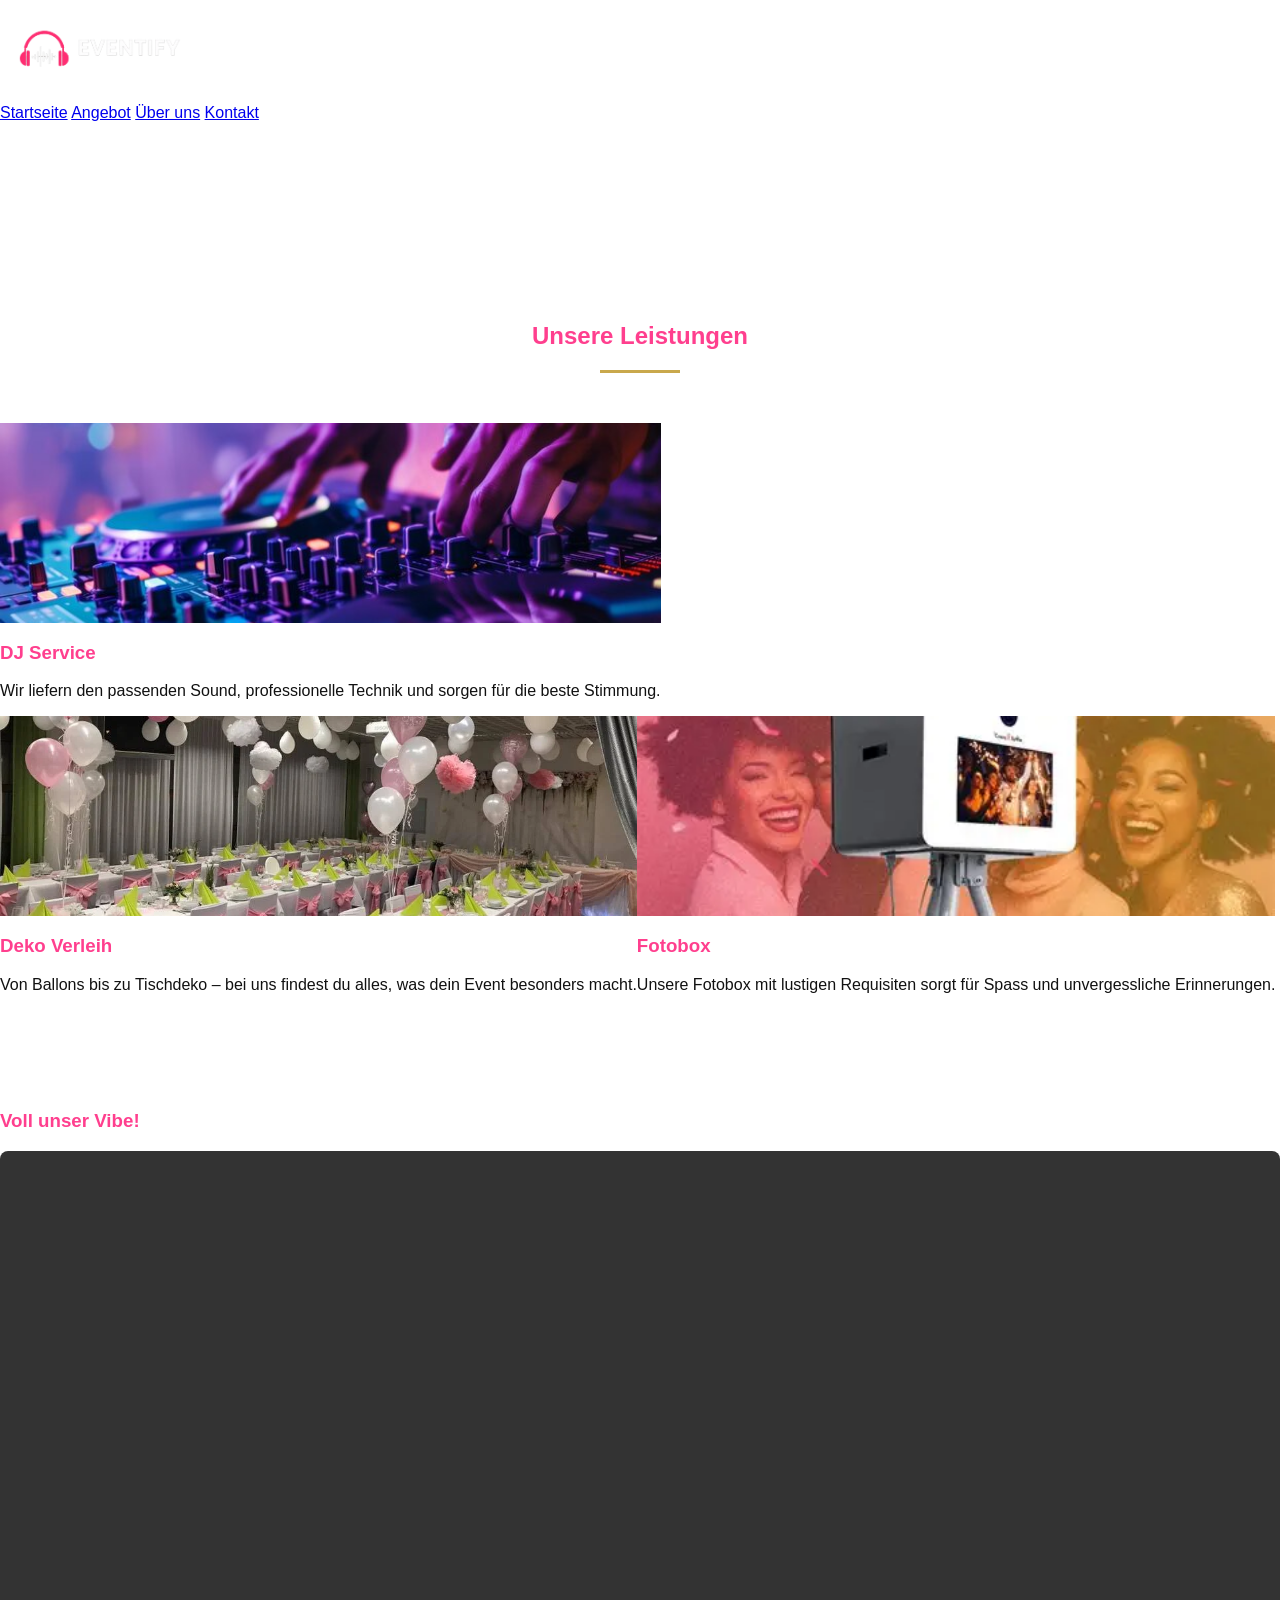
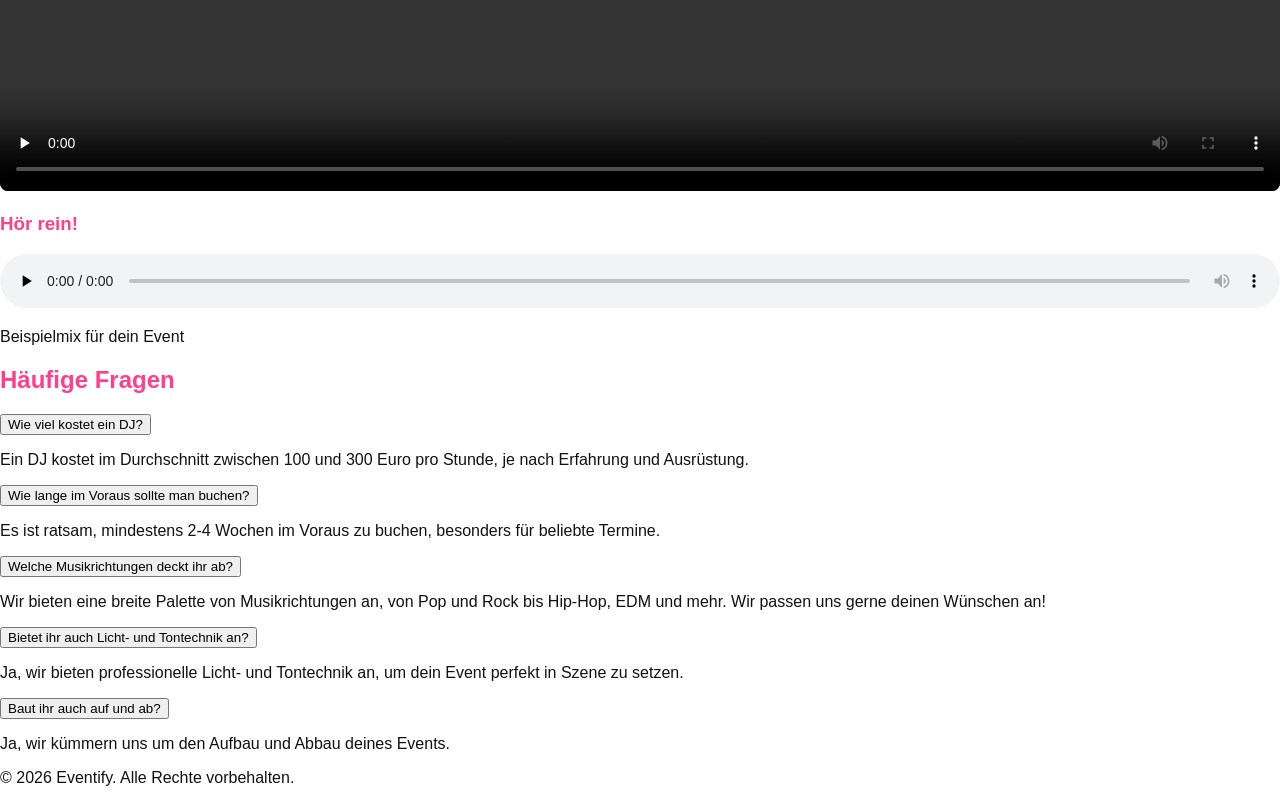
==== commit aa47bf98: "Navigation und dazugehöriges CSS abgepasst (nur mit Framework umgesetzt)" ====
--- a/html/angebot.html
+++ b/html/angebot.html
@@ -13,27 +13,28 @@
 
 <body>
 
-    <!-- Navigation -->
-    <header class="w3-top">
-        <div class="w3-bar w3-black w3-padding nav-bar">
-            <a href="../index.html" class="w3-bar-item">
-                <img src="../img/logo-transp.png" alt="Eventify Logo" class="logo">
-            </a>
-            <!-- Hamburger-Button für Handy, toggle öffnet/schliesst das Menü -->
-            <button class="w3-bar-item w3-button hamburger-btn" onclick="document.getElementById('nav-links').classList.toggle('open')">&#9776;</button>
-            <div id="nav-links" class="nav-links">
-                <a href="../index.html" class="w3-bar-item w3-button">Startseite</a>
-                <a href="angebot.html" class="w3-bar-item w3-button">Angebot</a>
-                <a href="ueber-uns.html" class="w3-bar-item w3-button">Über uns</a>
-                <a href="kontakt.html" class="w3-bar-item w3-button">Kontakt</a>
-            </div>
+<!-- Navigation -->
+<header class="w3-top">
+    <div class="w3-bar w3-black w3-padding">
+
+        <a href="../index.html" class="w3-bar-item w3-padding-small">
+            <img src="../img/logo-transp.png" alt="Eventify Logo" class="logo">
+        </a>
+
+        <div class="w3-right">
+            <a href="../index.html" class="w3-bar-item w3-button">Startseite</a>
+            <a href="angebot.html" class="w3-bar-item w3-button">Angebot</a>
+            <a href="ueber-uns.html" class="w3-bar-item w3-button">Über uns</a>
+            <a href="kontakt.html" class="w3-bar-item w3-button">Kontakt</a>
         </div>
-    </header>
+
+    </div>
+</header>
 
     <main>
 
         <!-- Leistungen mit Cards -->
-        <section class="w3-container" style="margin-top:150px; margin-bottom:100px;">
+        <section class="w3-container main-content" style="margin-bottom:100px;">
 
             <header class="section-title">
                 <h1>Unsere Leistungen</h1>
--- a/css/styles.css
+++ b/css/styles.css
@@ -19,6 +19,7 @@
     color: var(--black);
 }
 
+/* Pink für alle h2 und h3 */
 h2,
 h3 {
     color: var(--pink);
@@ -36,6 +37,7 @@
     font-family: 'Arial Black', Arial, Helvetica, sans-serif;
 }
 
+/* Goldene Trennlinie unter Titeln */
 .gold-line {
     width: 80px;
     height: 3px;
@@ -52,18 +54,22 @@
     margin-bottom: 150px;
 }
 
+/* Abgerundete Ecken für Medienelemente */
 video,
 audio {
     border-radius: 8px;
 }
 
 /*--W3.CSS Anpassungen--*/
+
+/* Flex-Layout mit Zeilenumbruch überschreiben */
 .w3-row {
     display: flex;
     align-items: stretch;
-    flex-wrap: wrap; /* NEU: erlaubt Umbruch */
-}
-
+    flex-wrap: wrap;
+}
+
+/* Hover- und Aktivzustand der Navigationsbuttons */
 .w3-bar .w3-button:hover,
 .w3-bar .w3-button:active {
     background-color: var(--pink) !important;
@@ -71,6 +77,7 @@
 }
 
 /* Formular Animation */
+/* Kontaktkarte blendet beim Laden ein */
 .anfrage-karte {
     animation: einblenden 1s;
 }
@@ -87,13 +94,7 @@
     }
 }
 
-/* =========================================
-   CSS FÜR STARTSEITE
-========================================= */
-
-.startseite {
-    margin-top: 95px;
-}
+/* CSS für Startseite */
 
 /* Logo */
 .logo {
@@ -112,6 +113,7 @@
     display: block;
 }
 
+/* Text zentriert über dem Hero-Bild */
 .hero-overlay {
     position: absolute;
     top: 50%;
@@ -152,19 +154,19 @@
     margin-bottom: 25px;
 }
 
-/* Text Bereich */
+/* Über uns Textbereich */
 .about-text {
     font-size: 18px;
     line-height: 1.8;
     margin-bottom: 30px;
 }
 
-/* Bild rechts */
+/* Bild rechts neben dem Text */
 .about-image {
     width: 100%;
 }
 
-/* Schwarzer Bereich */
+/* Services: schwarzer Hintergrund mit weissem Text */
 .services-section {
     background-color: black;
     color: white;
@@ -174,6 +176,7 @@
     margin-top: 20px;
 }
 
+/* Schriftgrösse und Zeilenabstand für Services und Animation */
 .services-section p,
 .w3-animate-left p {
     font-size: 18px;
@@ -184,7 +187,13 @@
     margin-top: 15px;
 }
 
+/* Abstand wegen fixierter Navigation */
+.main-content {
+    margin-top: 200px;
+}
+
 /* Responsive */
+/* Kleinere Schrift und Bildhöhe auf Mobilgeräten */
 @media screen and (max-width: 768px) {
 
     .hero-title {
@@ -215,30 +224,4 @@
 
 .ueber-uns-row > div {
     width: 50% !important;
-}
-
-/*Navigation*/
-
-.nav-bar { 
-    display: flex !important; 
-    align-items: center !important; 
-}
-
-.nav-links { 
-    display: flex; 
-    margin-left: auto; 
-}
-
-.hamburger-btn { 
-    display: none !important; 
-    margin-left: auto; 
-    font-size: 2rem; 
-    background: none !important; 
-}
-
-@media (max-width: 600px) {
-    .hamburger-btn { display: block !important; }
-    .nav-links { display: none; flex-direction: column; width: 100%; position: absolute; top: 100%; left: 0; background: var(--black); }
-    .nav-links.open { display: flex; }
-    .nav-links a:hover { background-color: var(--pink) !important; }
 }
